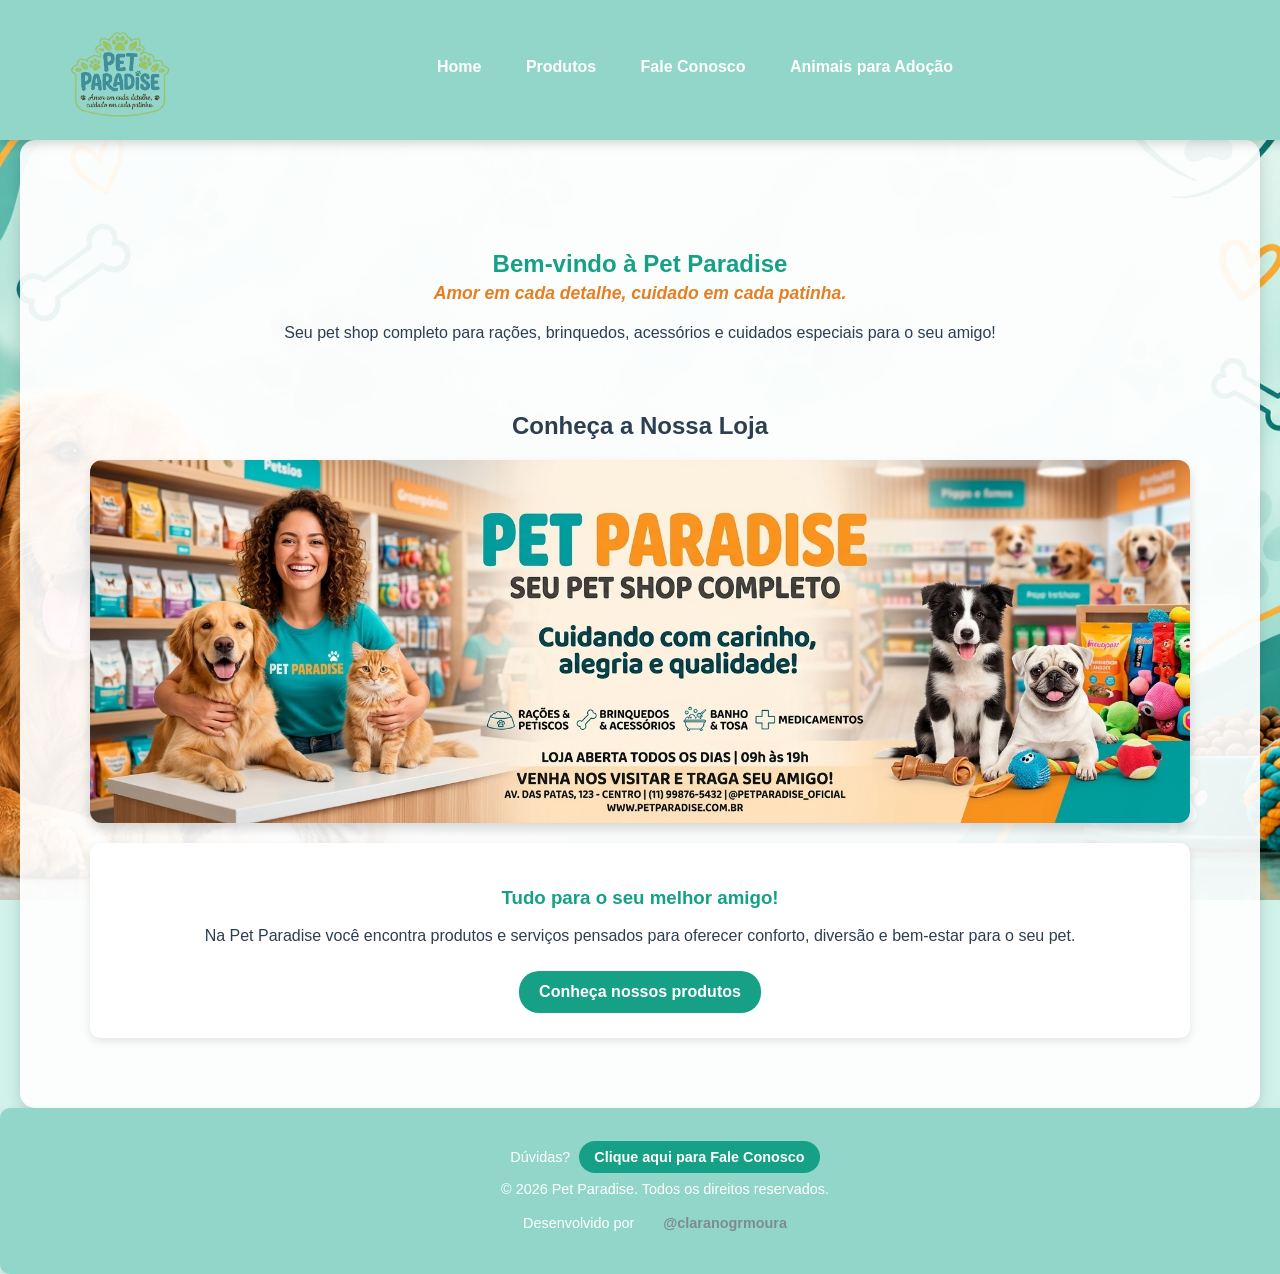
==== FundWeb/Aula 4/index.html @ 15dfe76b "Aula 4" ====
<!DOCTYPE html>
<html lang="pt-BR">

<head>
    <meta charset="UTF-8">
    <meta name="viewport" content="width=device-width, initial-scale=1.0">
    <title>Pet Paradise - Seu Petshop completo</title>

    <link rel="stylesheet" href="style.css">
</head>

<body>

    <header>

        <nav class="menu">

            <div class="logo-nav">
                <img src="img/logo.png" alt="Logo Pet Paradise">
            </div>

            <div class="links-nav">
                <a href="index.html">Home</a>
                <a href="produtos.html">Produtos</a>
                <a href="contato.html">Fale Conosco</a>
                <a href="Adocao.html">Animais para Adoção</a>
            </div>

        </nav>

    </header>


    <main>

        <section class="apresentacao">

            <h1>Bem-vindo à Pet Paradise</h1>

            <p class="slogan">
                Amor em cada detalhe, cuidado em cada patinha.
            </p>

            <p class="descricao">
                Seu pet shop completo para rações, brinquedos,
                acessórios e cuidados especiais para o seu amigo!
            </p>

        </section>


        <section class="loja">

            <h2>Conheça a Nossa Loja</h2>

            <img 
                src="img/Banner PetParadise.jpg"
                alt="Banner de apresentação da Pet Paradise"
                class="banner"
            >

            <div class="caixa-informacao">

                <h3>Tudo para o seu melhor amigo!</h3>

                <p>
                    Na Pet Paradise você encontra produtos e serviços
                    pensados para oferecer conforto, diversão e bem-estar
                    para o seu pet.
                </p>

                <a href="produtos.html" class="botao">
                    Conheça nossos produtos
                </a>

            </div>

        </section>

    </main>


    <footer>

        <p>
            Dúvidas?
            <a href="contato.html" class="btn-contato">
                Clique aqui para Fale Conosco
            </a>
        </p>

        <p>
            &copy; 2026 Pet Paradise. Todos os direitos reservados.
        </p>

        <p>
            Desenvolvido por
            <a 
                href="https://github.com/claranogrmoura"
                class="btn-github"
                target="_blank"
                rel="noopener noreferrer">
                @claranogrmoura
            </a>
        </p>

    </footer>

</body>

</html>
---- FundWeb/Aula 4/style.css ----
/* Configurações Gerais */

body {
    margin: 0;
    min-height: 100vh;
    font-family: Arial, Helvetica, sans-serif;
    color: #2c3e50;
    background-image: url(img/Fundo\ do\ site.png);
    background-size: cover;
    background-position: center;
    background-attachment: fixed;
    background-repeat: no-repeat;
    background-color: #d1f2eb;
}

header {
    position: relative;
    width: 100%;
}

.menu {
    position: relative;

    width: 100%;
    margin:  auto;
    min-height: 110px;
    background-color: #91d6c8;
    padding: 15px;
    border-radius: 0px;
    text-align: center;
    box-shadow: 0 4px 10px rgba(0, 0, 0, 0.15);
}

.logo-nav {
    position: absolute;
    top: 20px;
    left: 20px;
}

.logo-nav img {
    width: 200px;
    height: auto;
    border-radius: 50%;
    box-shadow: none;
}

.links-nav {
    padding-top: 30px;
    padding-left: 80px;
}

.links-nav a {
    display: inline-block;

    color: #ffffff;

    text-decoration: none;

    font-weight: bold;

    margin: 5px 10px;

    padding: 8px 10px;

    border-radius: 6px;

    transition: 0.3s;
}

.links-nav a:hover {
    background-color: #16a085;

    color: #ffffff;
}
main {
    width: 90%;
    max-width: 1100px;
    margin:  auto;
    background-color: rgba(255, 255, 255, 0.92);
    padding: 70px;
    border-radius: 15px;
    box-shadow: 0 5px 15px rgba(0, 0, 0, 0.15);
}

h1 {
    color: #16a085;
    margin-bottom: 5px;
    text-align: center;
}

h2 {
    color: #2c3e50;
    text-align: center;
    margin-top: 30px;
}

h3 {
    color: #16a085;
}

.slogan {
    font-size: 1.1rem;
    font-style: italic;
    font-weight: bold;
    color: #e67e22;
    margin-top: 0;
    margin-bottom: 15px;
    text-align: center;
}

.descricao {
    text-align: center;
    line-height: 1.6;
}

.apresentacao {
    position: relative;
    padding: 20px;
    text-align: center;
}

.banner {
    display: block;
    width: 100%;
    max-width: 100%;
    height: auto;
    margin: 20px auto;
    border-radius: 12px;
    box-shadow: 0 6px 12px rgba(0, 0, 0, 0.15);
}
.caixa-informacao {
    position: relative;
    background-color: #ffffff;
    padding: 25px;
    margin-top: 20px;
    border-radius: 10px;
    text-align: center;
    box-shadow: 0 3px 8px rgba(0, 0, 0, 0.1);
}

.botao {
    display: inline-block;
    background-color: #16a085;
    color: #ffffff;
    text-decoration: none;
    padding: 12px 20px;
    border-radius: 20px;
    font-weight: bold;
    margin-top: 10px;
    transition: 0.3s;
}

.botao:hover {
    background-color: #e67e22;

    transform: translateY(-2px);
}
footer {
    position: relative;
    width: 100%;
    background-color: #91d6c8;
    padding: 25px;
    border-radius: 10px;
    text-align: center;
    font-size: 0.9em;
    color: #ffffff;
    box-shadow: 0 3px 8px rgba(0, 0, 0, 0.1);
}

footer p {
    margin: 8px;
}
.btn-contato {
    display: inline-block;
    background-color: #16a085;
    color: #ffffff;
    text-decoration: none;
    padding: 8px 15px;
    border-radius: 20px;
    font-weight: bold;
    margin-left: 5px;
    transition: 0.3s;
}

.btn-contato:hover {
    background-color: #e67e22;
}
.btn-github{
    display: inline-block;
    
    color: #7f8c8d !important; 
    text-decoration: none;      
    padding: 10px 20px;
    border-radius: 20px;      
    font-weight: bold;
    margin-left: 5px;
    transition: background-color 0.3s ease, transform 0.2s ease;
    
}
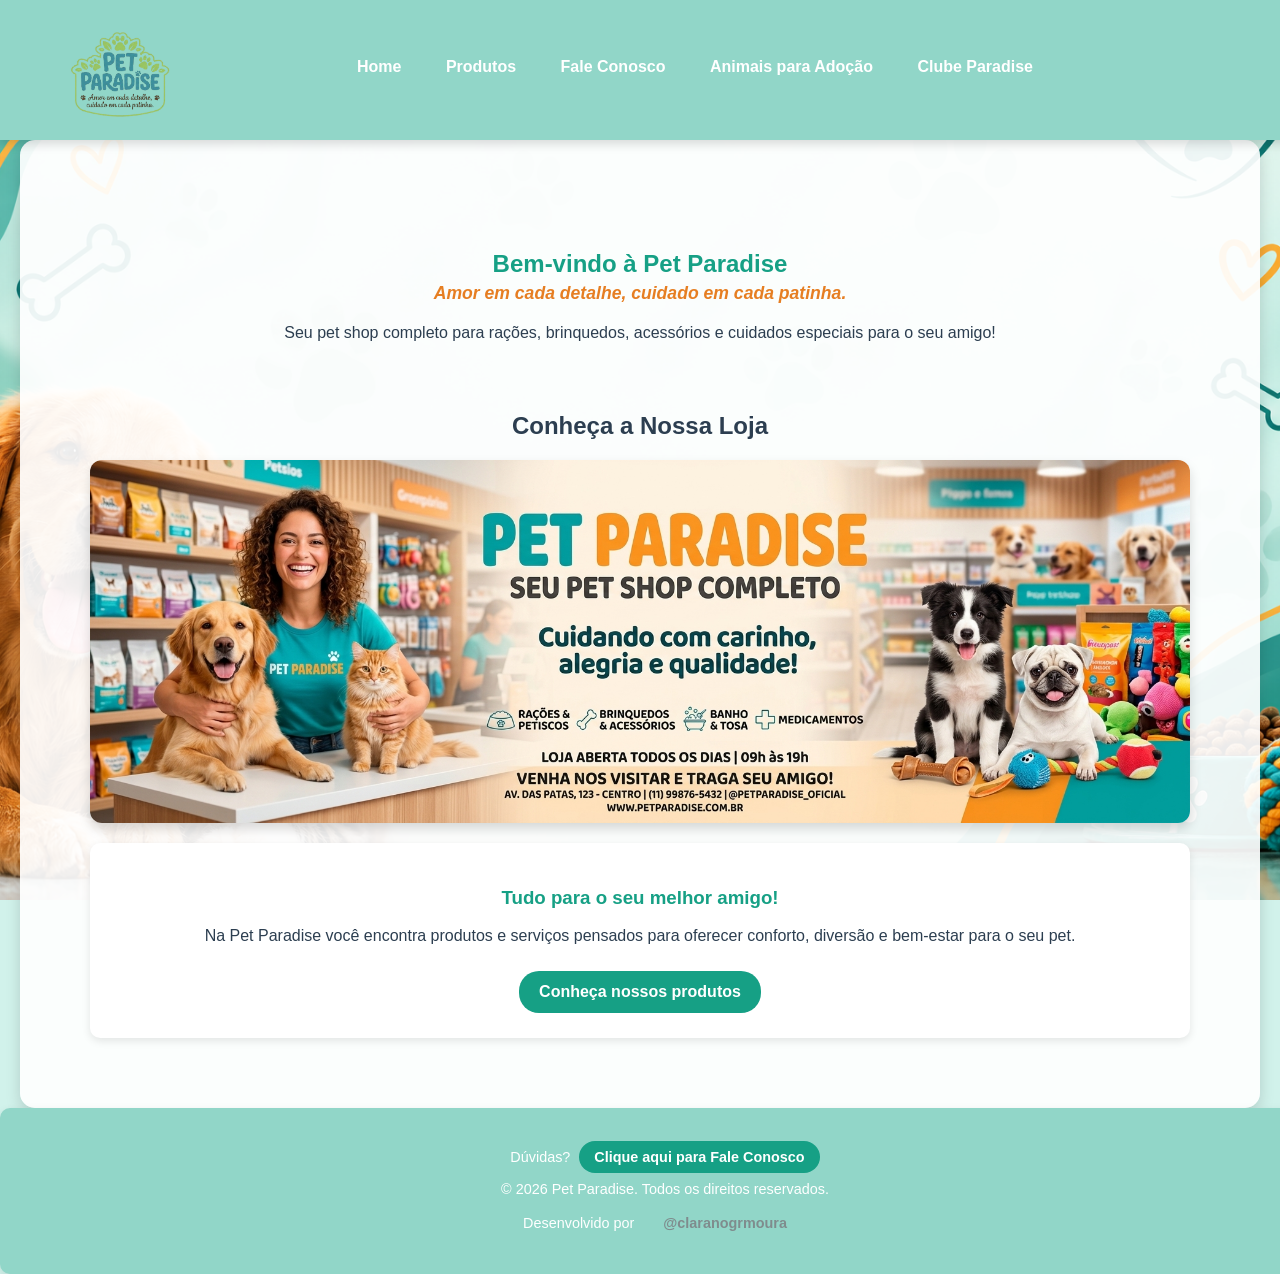
==== commit 2498f119: "Aplicando 4" ====
--- a/FundWeb/Aula 4/index.html
+++ b/FundWeb/Aula 4/index.html
@@ -24,6 +24,7 @@
                 <a href="produtos.html">Produtos</a>
                 <a href="contato.html">Fale Conosco</a>
                 <a href="Adocao.html">Animais para Adoção</a>
+                <a href="clube.html">Clube Paradise</a>
             </div>
 
         </nav>
